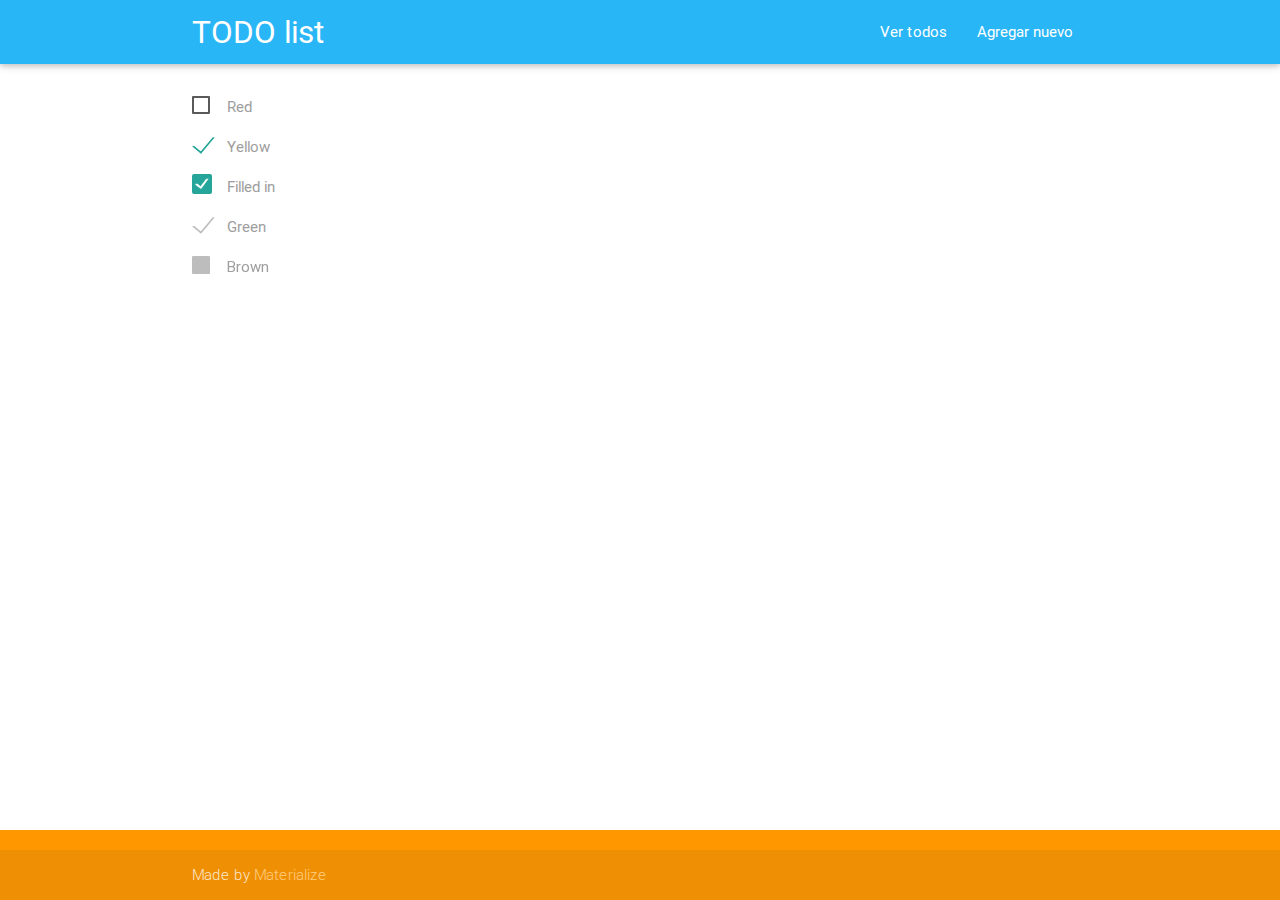
==== FE-addList.html @ 5d7d1d94 "Front End struct" ====
<!DOCTYPE html>
<html lang="en">
    <head>
        <meta http-equiv="Content-Type" content="text/html; charset=UTF-8"/>
        <meta name="viewport" content="width=device-width, initial-scale=1, maximum-scale=1.0"/>
        <title>Starter Template - Materialize</title>

        <!-- CSS  -->
        <link href="https://fonts.googleapis.com/icon?family=Material+Icons" rel="stylesheet">
        <link href="css/style.css" type="text/css" rel="stylesheet" media="screen,projection"/>
    </head>
    <!-- HEADER -->
      <nav class="light-blue lighten-1" role="navigation">
          <div class="nav-wrapper container"><a id="logo-container" href="#" class="brand-logo">TODO list</a>
              <ul class="right hide-on-med-and-down">
                  <li><a href="#">Ver todos</a></li>
                  <li><a href="#">Agregar nuevo</a></li>
              </ul>
              <ul id="nav-mobile" class="side-nav">
                  <li><a href="#">Ver todos</a></li>
                  <li><a href="#">Agregar nuevo</a></li>
              </ul>
              <a href="#" data-activates="nav-mobile" class="button-collapse"><i class="material-icons">menu</i></a>
          </div>
      </nav>
      <!-- END HEADER -->
      <div class="section no-pad-bot" id="index-banner">
          <div class="container">
            <form action="#">
              <p>
                <input type="checkbox" id="test5" />
                <label for="test5">Red</label>
              </p>
              <p>
                <input type="checkbox" id="test6" checked="checked" />
                <label for="test6">Yellow</label>
              </p>
              <p>
                <input type="checkbox" class="filled-in" id="filled-in-box" checked="checked" />
                <label for="filled-in-box">Filled in</label>
              </p>
              <p>
                <input type="checkbox" id="test7" checked="checked" disabled="disabled" />
                <label for="test7">Green</label>
              </p>
                <p>
                  <input type="checkbox" id="test8" disabled="disabled" />
                  <label for="test8">Brown</label>
              </p>
            </form>
          </div>
      </div>


    <!-- FOOTTER -->
    <footer class="page-footer orange">

        <div class="footer-copyright">
            <div class="container">
                Made by <a class="orange-text text-lighten-3" href="http://materializecss.com">Materialize</a>
            </div>
        </div>
    </footer>

    <!--  Scripts-->
    <script src="scripts/vendors/jquery-2.1.1.min.js"></script>
    <script src="scripts/vendors/materialize.js"></script>
    <script src="scripts/vendors/angular/angular.js"></script>
    <script src="scripts/vendors/angular/angular-animate.js"></script>
    <script src="scripts/vendors/angular/angular-route.js"></script>
    <script src="scripts/app.js"></script>
    <script src="scripts/controllers.js"></script>
    <script src="scripts/init.js"></script>
</body>
</html>
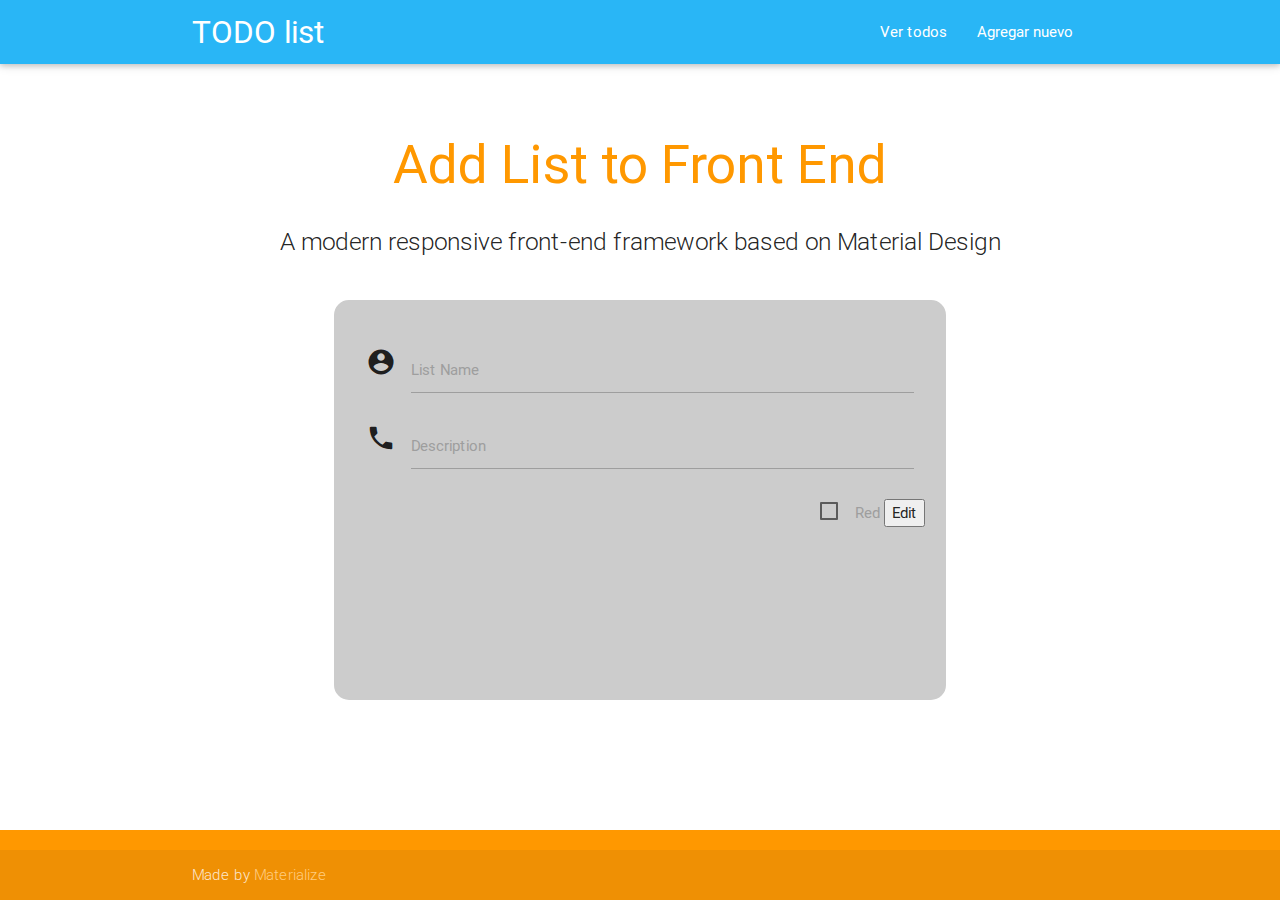
==== commit c8491b0e: "added add Task" ====
--- a/FE-addList.html
+++ b/FE-addList.html
@@ -24,30 +24,40 @@
           </div>
       </nav>
       <!-- END HEADER -->
+
+      <br><br>
+      <h2 class="header center orange-text">Add List to Front End</h2>
+      <div class="row center">
+          <h5 class="header col s12 light">A modern responsive front-end framework based on Material Design</h5>
+      </div>
+
       <div class="section no-pad-bot" id="index-banner">
           <div class="container">
-            <form action="#">
-              <p>
-                <input type="checkbox" id="test5" />
-                <label for="test5">Red</label>
-              </p>
-              <p>
-                <input type="checkbox" id="test6" checked="checked" />
-                <label for="test6">Yellow</label>
-              </p>
-              <p>
-                <input type="checkbox" class="filled-in" id="filled-in-box" checked="checked" />
-                <label for="filled-in-box">Filled in</label>
-              </p>
-              <p>
-                <input type="checkbox" id="test7" checked="checked" disabled="disabled" />
-                <label for="test7">Green</label>
-              </p>
-                <p>
-                  <input type="checkbox" id="test8" disabled="disabled" />
-                  <label for="test8">Brown</label>
-              </p>
-            </form>
+            <div class="row">
+              <div class="col s12 m4 l8 addListForm">
+                <form action="#">
+                  <div class="row">
+                    <div class="input-field col s12">
+                      <i class="material-icons prefix">account_circle</i>
+                      <input id="icon_prefix" type="text" class="validate">
+                      <label for="icon_prefix">List Name</label>
+                    </div>
+                    <div class="input-field col s12">
+                      <i class="material-icons prefix">phone</i>
+                      <input id="icon_telephone" type="tel" class="validate">
+                      <label for="icon_telephone">Description</label>
+                    </div>
+                    <div class="addListHandler">
+                      <p>
+                        <input type="checkbox" id="test5" />
+                        <label for="test5">Red</label>
+                        <button>Edit</button>
+                      </p>
+                    </div>
+                  </div>
+                </form>
+              </div>
+            </div>
           </div>
       </div>
 
--- a/css/style.css
+++ b/css/style.css
@@ -12182,9 +12182,31 @@
   font-size: inherit;
 }
 
+/* line 1, ../sass/layout/_todo.scss */
+.boxed {
+  min-height: 100px;
+}
+
 /* line 1, ../sass/layout/_form.scss */
 .addTODO {
   display: none;
+}
+
+/* line 5, ../sass/layout/_form.scss */
+.addListForm {
+  height: 400px;
+  width: 25%;
+  border: 2px #ccc solid;
+  border-radius: 1em;
+  padding: 2em !important;
+  background: #ccc;
+  margin: 0 auto !important;
+  float: none !important;
+}
+
+/* line 16, ../sass/layout/_form.scss */
+.addListHandler {
+  float: right;
 }
 
 /* line 1, ../sass/layout/_footer.scss */
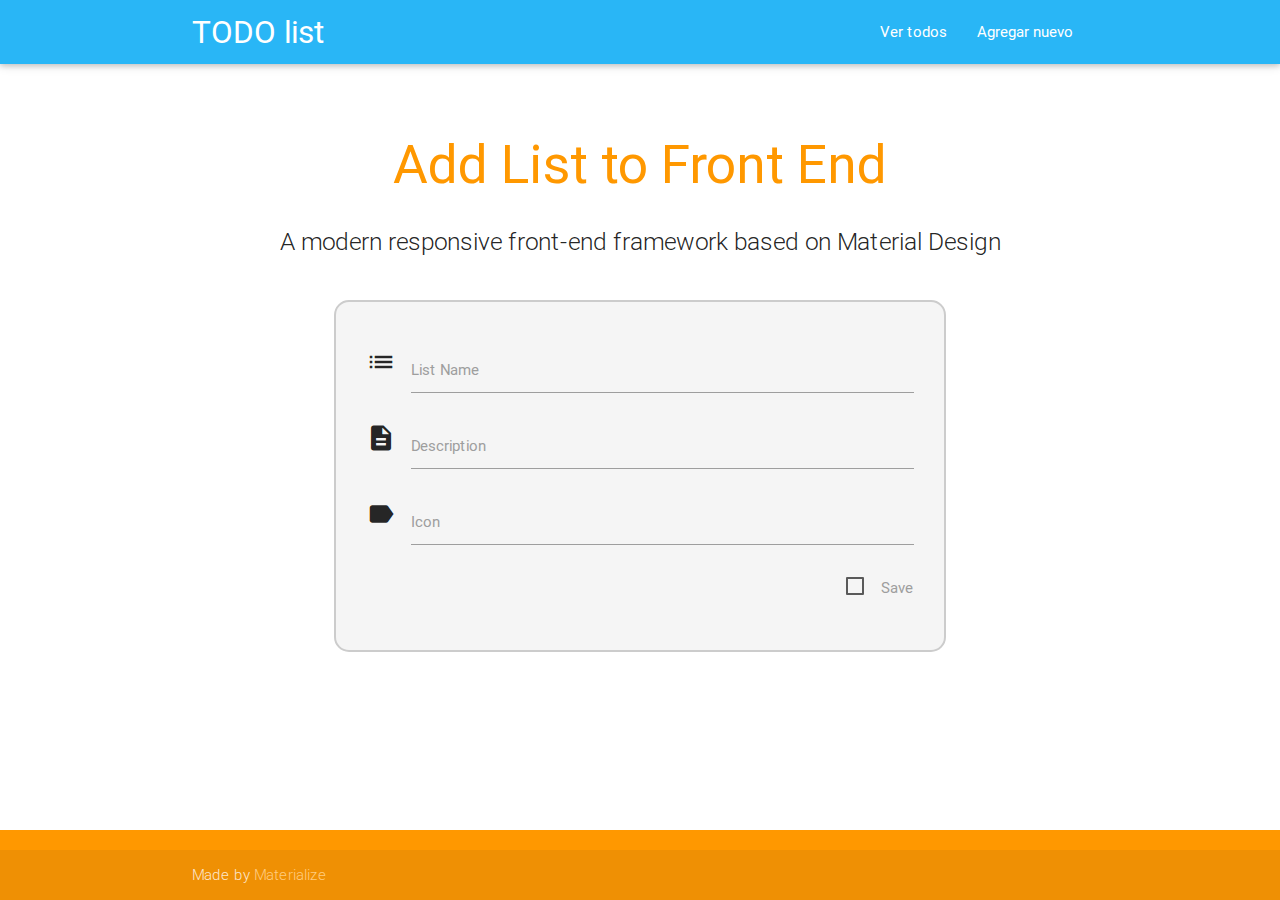
==== commit cba94a5c: "tasks list" ====
--- a/FE-addList.html
+++ b/FE-addList.html
@@ -38,20 +38,24 @@
                 <form action="#">
                   <div class="row">
                     <div class="input-field col s12">
-                      <i class="material-icons prefix">account_circle</i>
+                      <i class="material-icons prefix">list</i>
                       <input id="icon_prefix" type="text" class="validate">
                       <label for="icon_prefix">List Name</label>
                     </div>
                     <div class="input-field col s12">
-                      <i class="material-icons prefix">phone</i>
+                      <i class="material-icons prefix">description</i>
                       <input id="icon_telephone" type="tel" class="validate">
                       <label for="icon_telephone">Description</label>
+                    </div>
+                    <div class="input-field col s12">
+                      <i class="material-icons prefix">label</i>
+                      <input id="icon_telephone" type="tel" class="validate">
+                      <label for="icon_telephone">Icon</label>
                     </div>
                     <div class="addListHandler">
                       <p>
                         <input type="checkbox" id="test5" />
-                        <label for="test5">Red</label>
-                        <button>Edit</button>
+                        <label for="test5">Save</label>
                       </p>
                     </div>
                   </div>
--- a/css/style.css
+++ b/css/style.css
@@ -12194,19 +12194,31 @@
 
 /* line 5, ../sass/layout/_form.scss */
 .addListForm {
-  height: 400px;
   width: 25%;
   border: 2px #ccc solid;
   border-radius: 1em;
   padding: 2em !important;
-  background: #ccc;
+  background: #f5f5f5;
   margin: 0 auto !important;
   float: none !important;
 }
 
-/* line 16, ../sass/layout/_form.scss */
+/* line 15, ../sass/layout/_form.scss */
 .addListHandler {
   float: right;
+  margin-right: 12px !important;
+}
+
+/* line 20, ../sass/layout/_form.scss */
+.userSelect {
+  top: 17px;
+  position: relative;
+}
+
+/* line 25, ../sass/layout/_form.scss */
+.doneChecked {
+  position: relative;
+  top: 15px;
 }
 
 /* line 1, ../sass/layout/_footer.scss */
@@ -12218,27 +12230,27 @@
 }
 
 /* line 1, ../sass/modules/_item.scss */
-.collection {
+.collection.lists {
   border: none;
 }
 /* line 3, ../sass/modules/_item.scss */
-.collection li {
+.collection.lists li {
   border: none !important;
   padding: 0 10px 10px 0 !important;
 }
 /* line 6, ../sass/modules/_item.scss */
-.collection li div {
+.collection.lists li div {
   border: 1px solid #e0e0e0;
   border-radius: 2px;
   padding: 15px;
   padding-left: 72px;
 }
 /* line 12, ../sass/modules/_item.scss */
-.collection li .secondary-content {
+.collection.lists li .secondary-content {
   top: 25px !important;
   right: 2em !important;
 }
 /* line 16, ../sass/modules/_item.scss */
-.collection li .trash {
+.collection.lists li .trash {
   top: 3.5em !important;
 }
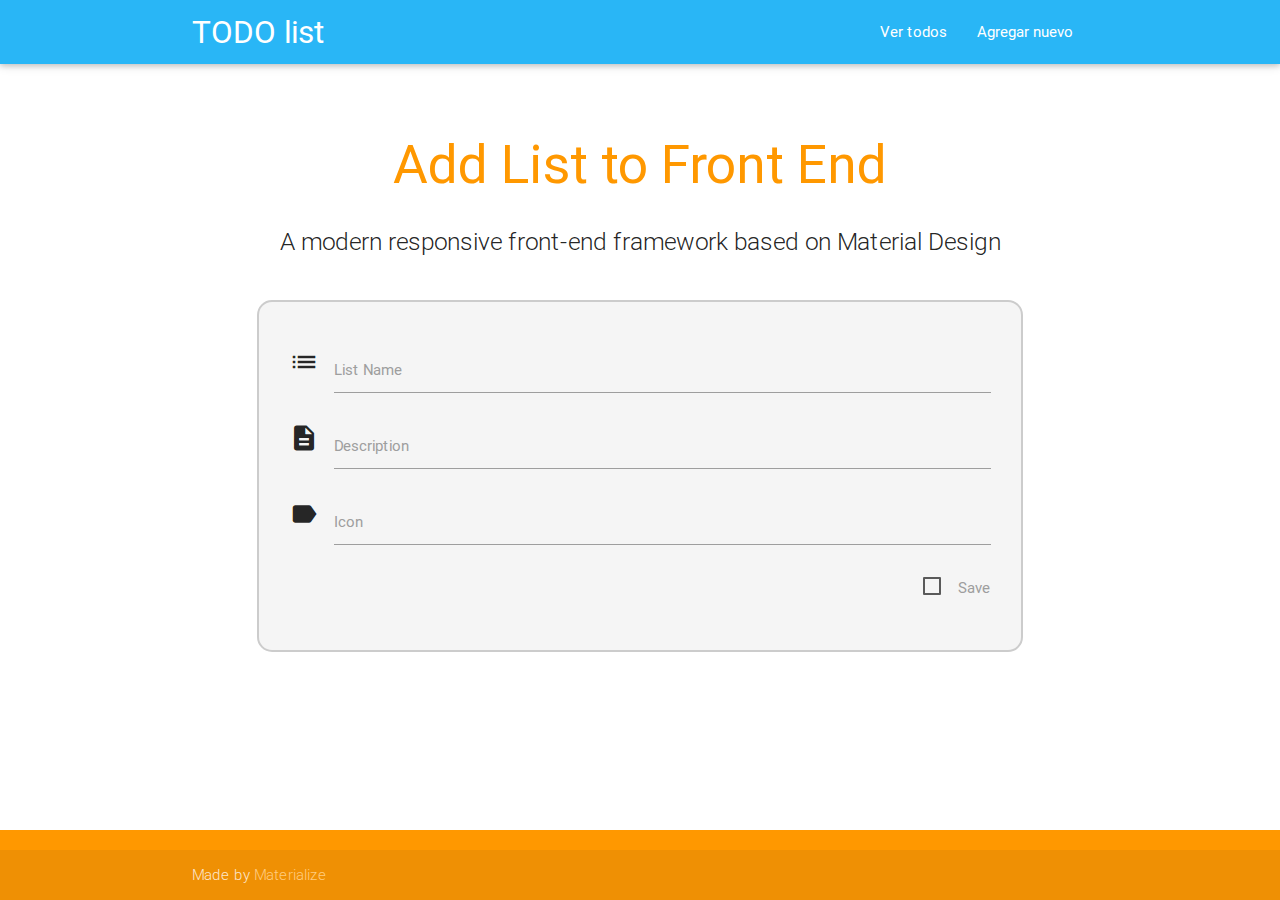
==== commit 0b5d88e4: "half responsive" ====
--- a/FE-addList.html
+++ b/FE-addList.html
@@ -34,20 +34,20 @@
       <div class="section no-pad-bot" id="index-banner">
           <div class="container">
             <div class="row">
-              <div class="col s12 m4 l8 addListForm">
+              <div class="col s12 m12 l10 addListForm">
                 <form action="#">
                   <div class="row">
-                    <div class="input-field col s12">
+                    <div class="input-field col col s12 m12 l12">
                       <i class="material-icons prefix">list</i>
                       <input id="icon_prefix" type="text" class="validate">
                       <label for="icon_prefix">List Name</label>
                     </div>
-                    <div class="input-field col s12">
+                    <div class="input-field col s12 m12 l12">
                       <i class="material-icons prefix">description</i>
                       <input id="icon_telephone" type="tel" class="validate">
                       <label for="icon_telephone">Description</label>
                     </div>
-                    <div class="input-field col s12">
+                    <div class="input-field col s12 m12 l12">
                       <i class="material-icons prefix">label</i>
                       <input id="icon_telephone" type="tel" class="validate">
                       <label for="icon_telephone">Icon</label>
--- a/css/style.css
+++ b/css/style.css
@@ -12187,6 +12187,19 @@
   min-height: 100px;
 }
 
+/* line 5, ../sass/layout/_todo.scss */
+.spinnerLoad {
+  position: absolute;
+  left: 48%;
+  top: 391px;
+  z-index: 3;
+}
+
+/* line 13, ../sass/layout/_todo.scss */
+.ready .spinnerLoad {
+  display: none;
+}
+
 /* line 1, ../sass/layout/_form.scss */
 .addTODO {
   display: none;
@@ -12254,3 +12267,8 @@
 .collection.lists li .trash {
   top: 3.5em !important;
 }
+
+/* line 22, ../sass/modules/_item.scss */
+.listofTasks {
+  margin-bottom: 2em;
+}
